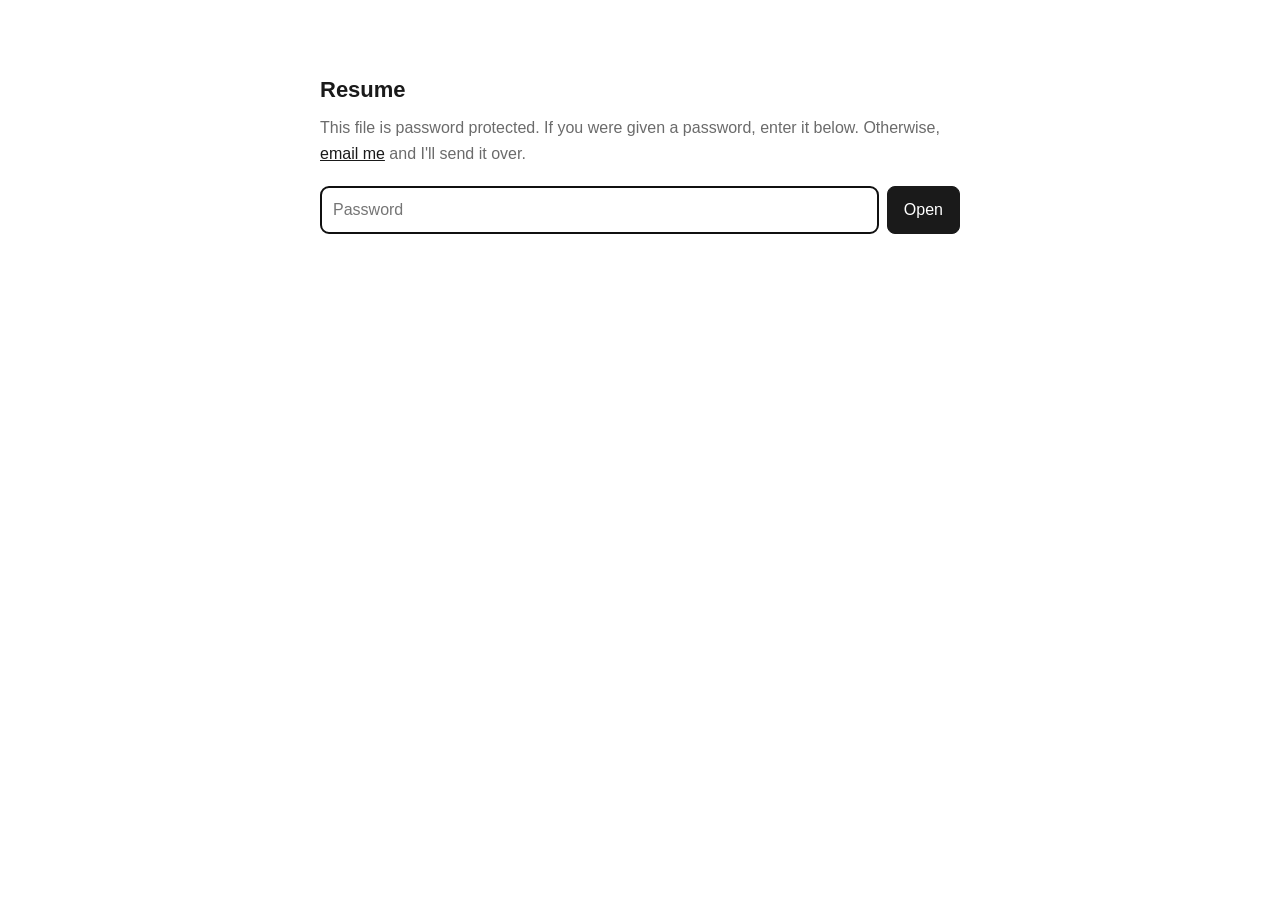
==== resume.html @ cb53555e "Personal site Co-Authored-By: Claude Fable 5.1 <noreply@anthropic.com>" ====
<!doctype html>
<html lang="en">
<head>
<meta charset="utf-8">
<meta name="viewport" content="width=device-width, initial-scale=1">
<meta name="robots" content="noindex">
<title>Resume · Fatima Salehbhai</title>
<style>
  :root{--bg:#fff;--fg:#1a1a1a;--muted:#6b6b6b;--line:#e6e6e6}
  @media (prefers-color-scheme:dark){:root{--bg:#111;--fg:#eaeaea;--muted:#9a9a9a;--line:#2a2a2a}}
  body{margin:0;background:var(--bg);color:var(--fg);font:16px/1.6 -apple-system,BlinkMacSystemFont,"Segoe UI",Helvetica,Arial,sans-serif}
  main{max-width:640px;margin:0 auto;padding:72px 24px}
  h1{font-size:22px;font-weight:600;margin:0 0 8px}
  p{color:var(--muted);margin:0 0 20px}
  form{display:flex;gap:8px;flex-wrap:wrap}
  input{flex:1;min-width:200px;font:inherit;padding:10px 12px;border:1px solid var(--line);border-radius:8px;background:transparent;color:var(--fg)}
  button{font:inherit;padding:10px 16px;border:1px solid var(--fg);border-radius:8px;background:var(--fg);color:var(--bg);cursor:pointer}
  .err{color:#c0392b;margin-top:12px;min-height:1.5em}
  a{color:var(--fg)}
  iframe{width:100%;height:85vh;border:1px solid var(--line);border-radius:8px;margin-top:20px}
</style>
</head>
<body>
<main>
  <h1>Resume</h1>
  <p>This file is password protected. If you were given a password, enter it below. Otherwise, <a href="mailto:fatima.salehbhai@gmail.com">email me</a> and I'll send it over.</p>
  <form id="f">
    <input id="pw" type="password" placeholder="Password" autocomplete="off" autofocus>
    <button type="submit">Open</button>
  </form>
  <div class="err" id="err"></div>
  <div id="out"></div>
</main>
<script>
const enc = fetch('resume.enc').then(r => r.arrayBuffer());
document.getElementById('f').addEventListener('submit', async e => {
  e.preventDefault();
  const err = document.getElementById('err'); err.textContent = '';
  try {
    const buf = new Uint8Array(await enc);
    const salt = buf.slice(0,16), iv = buf.slice(16,28), ct = buf.slice(28);
    const pw = new TextEncoder().encode(document.getElementById('pw').value);
    const base = await crypto.subtle.importKey('raw', pw, 'PBKDF2', false, ['deriveKey']);
    const key = await crypto.subtle.deriveKey({name:'PBKDF2', salt, iterations:300000, hash:'SHA-256'}, base, {name:'AES-GCM', length:256}, false, ['decrypt']);
    const pdf = await crypto.subtle.decrypt({name:'AES-GCM', iv}, key, ct);
    const url = URL.createObjectURL(new Blob([pdf], {type:'application/pdf'}));
    document.getElementById('out').innerHTML = '<p><a href="'+url+'" download="Fatima_Salehbhai_Resume.pdf">Download PDF</a></p><iframe src="'+url+'"></iframe>';
    document.getElementById('f').hidden = true;
  } catch (_) { err.textContent = 'That password did not work.'; }
});
</script>
</body>
</html>
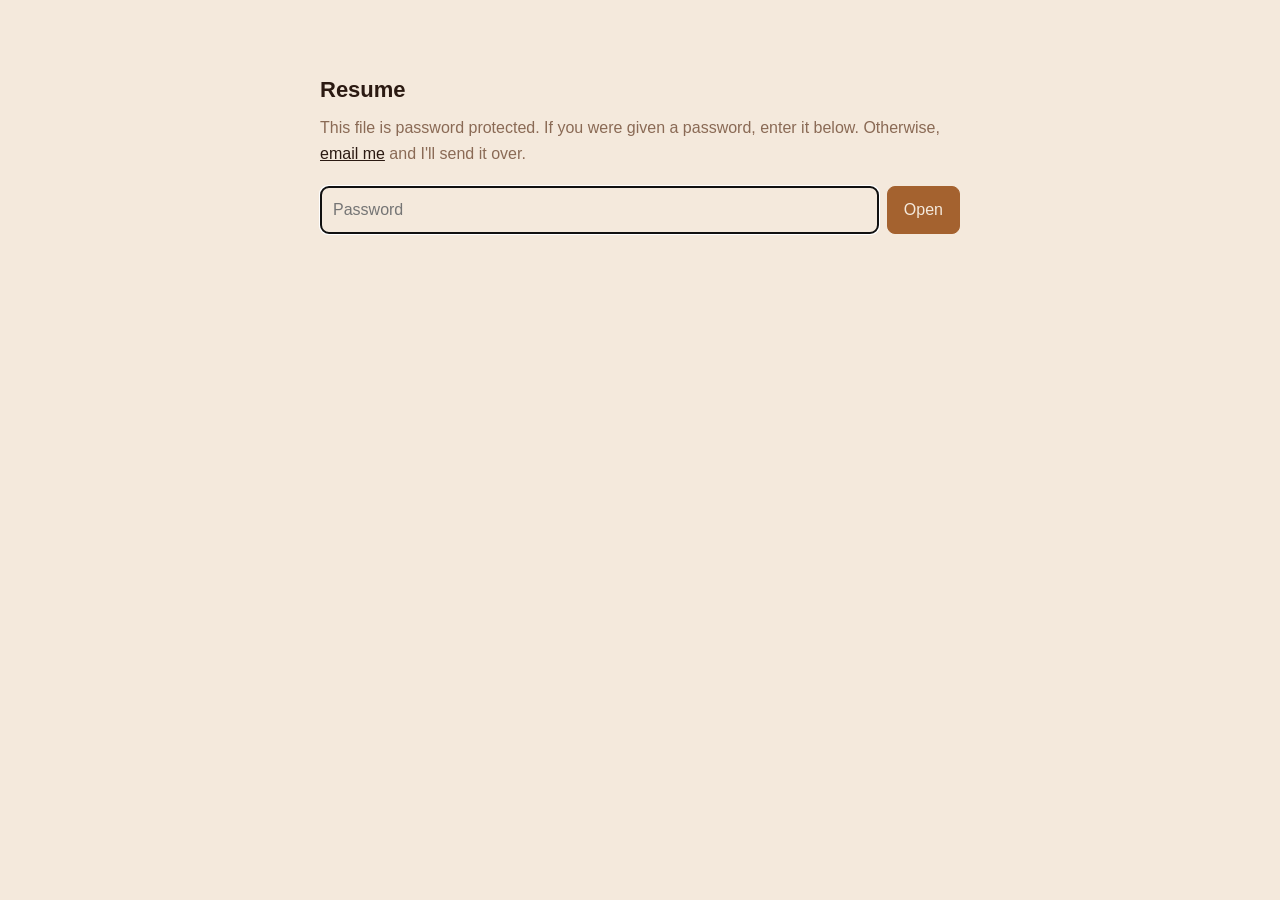
==== commit 4ceae2ad: "Chai and boba themes; proximity glow for hidden memories; keep cards on screen Co-Authored-By: Claud" ====
--- a/resume.html
+++ b/resume.html
@@ -6,15 +6,16 @@
 <meta name="robots" content="noindex">
 <title>Resume · Fatima Salehbhai</title>
 <style>
-  :root{--bg:#fff;--fg:#1a1a1a;--muted:#6b6b6b;--line:#e6e6e6}
-  @media (prefers-color-scheme:dark){:root{--bg:#111;--fg:#eaeaea;--muted:#9a9a9a;--line:#2a2a2a}}
-  body{margin:0;background:var(--bg);color:var(--fg);font:16px/1.6 -apple-system,BlinkMacSystemFont,"Segoe UI",Helvetica,Arial,sans-serif}
+  :root{--bg:#f4e9dc;--fg:#2b1a12;--muted:#8a6a55;--line:#e3d0bc;--link:#2b1a12;--accent:#a4622f;--card:#fbf4ec}
+  @media (prefers-color-scheme:dark){:root:not([data-theme="boba"]){--bg:#2a1a12;--fg:#f3e4d2;--muted:#c2a58a;--line:#4a3325;--link:#f3e4d2;--accent:#e0a263;--card:#34221a}}
+  :root[data-theme="chai"]{--bg:#2a1a12;--fg:#f3e4d2;--muted:#c2a58a;--line:#4a3325;--link:#f3e4d2;--accent:#e0a263;--card:#34221a}
+  body{margin:0;background:var(--bg);transition:background .4s,color .4s;color:var(--fg);font:16px/1.6 -apple-system,BlinkMacSystemFont,"Segoe UI",Helvetica,Arial,sans-serif}
   main{max-width:640px;margin:0 auto;padding:72px 24px}
   h1{font-size:22px;font-weight:600;margin:0 0 8px}
   p{color:var(--muted);margin:0 0 20px}
   form{display:flex;gap:8px;flex-wrap:wrap}
   input{flex:1;min-width:200px;font:inherit;padding:10px 12px;border:1px solid var(--line);border-radius:8px;background:transparent;color:var(--fg)}
-  button{font:inherit;padding:10px 16px;border:1px solid var(--fg);border-radius:8px;background:var(--fg);color:var(--bg);cursor:pointer}
+  button{font:inherit;padding:10px 16px;border:1px solid var(--accent);border-radius:8px;background:var(--accent);color:var(--bg);cursor:pointer}
   .err{color:#c0392b;margin-top:12px;min-height:1.5em}
   a{color:var(--fg)}
   iframe{width:100%;height:85vh;border:1px solid var(--line);border-radius:8px;margin-top:20px}
@@ -32,6 +33,7 @@
   <div id="out"></div>
 </main>
 <script>
+try{ var s=localStorage.getItem('brew'); if(s) document.documentElement.dataset.theme=s; }catch(e){}
 const enc = fetch('resume.enc').then(r => r.arrayBuffer());
 document.getElementById('f').addEventListener('submit', async e => {
   e.preventDefault();
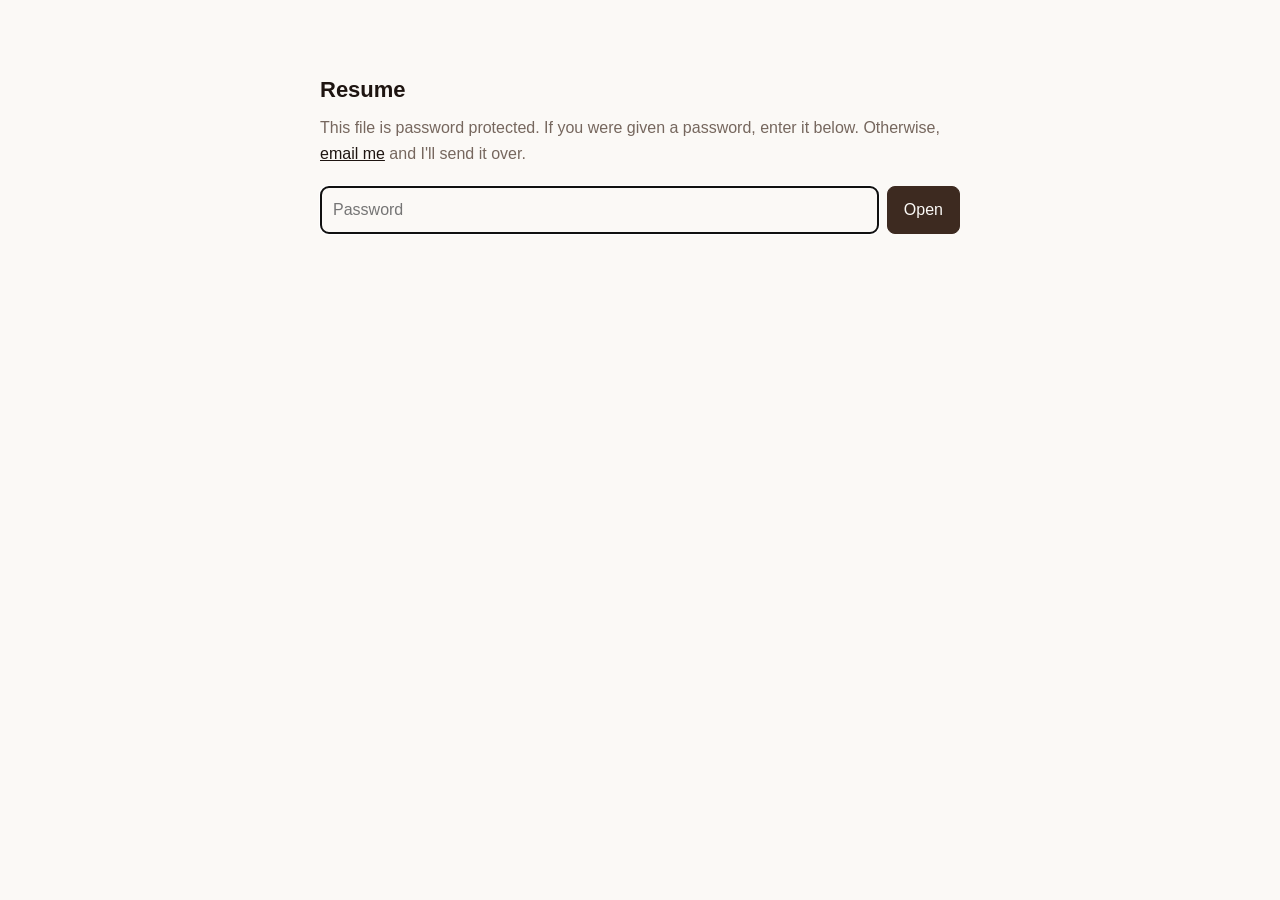
==== commit e6a06e54: "Boba: milk white and tapioca brown; drop orange accents Co-Authored-By: Claude Opus 5.5 <noreply@ant" ====
--- a/resume.html
+++ b/resume.html
@@ -6,9 +6,9 @@
 <meta name="robots" content="noindex">
 <title>Resume · Fatima Salehbhai</title>
 <style>
-  :root{--bg:#f4e9dc;--fg:#2b1a12;--muted:#8a6a55;--line:#e3d0bc;--link:#2b1a12;--accent:#a4622f;--card:#fbf4ec}
-  @media (prefers-color-scheme:dark){:root:not([data-theme="boba"]){--bg:#2a1a12;--fg:#f3e4d2;--muted:#c2a58a;--line:#4a3325;--link:#f3e4d2;--accent:#e0a263;--card:#34221a}}
-  :root[data-theme="chai"]{--bg:#2a1a12;--fg:#f3e4d2;--muted:#c2a58a;--line:#4a3325;--link:#f3e4d2;--accent:#e0a263;--card:#34221a}
+  :root{--bg:#fbf9f6;--fg:#1e1511;--muted:#76675e;--line:#ebe4dd;--link:#1e1511;--accent:#3d2a20;--card:#ffffff}
+  @media (prefers-color-scheme:dark){:root:not([data-theme="boba"]){--bg:#2a1a12;--fg:#f3e4d2;--muted:#bfa58f;--line:#4a3325;--link:#f3e4d2;--accent:#d8bb9c;--card:#34221a}}
+  :root[data-theme="chai"]{--bg:#2a1a12;--fg:#f3e4d2;--muted:#bfa58f;--line:#4a3325;--link:#f3e4d2;--accent:#d8bb9c;--card:#34221a}
   body{margin:0;background:var(--bg);transition:background .4s,color .4s;color:var(--fg);font:16px/1.6 -apple-system,BlinkMacSystemFont,"Segoe UI",Helvetica,Arial,sans-serif}
   main{max-width:640px;margin:0 auto;padding:72px 24px}
   h1{font-size:22px;font-weight:600;margin:0 0 8px}
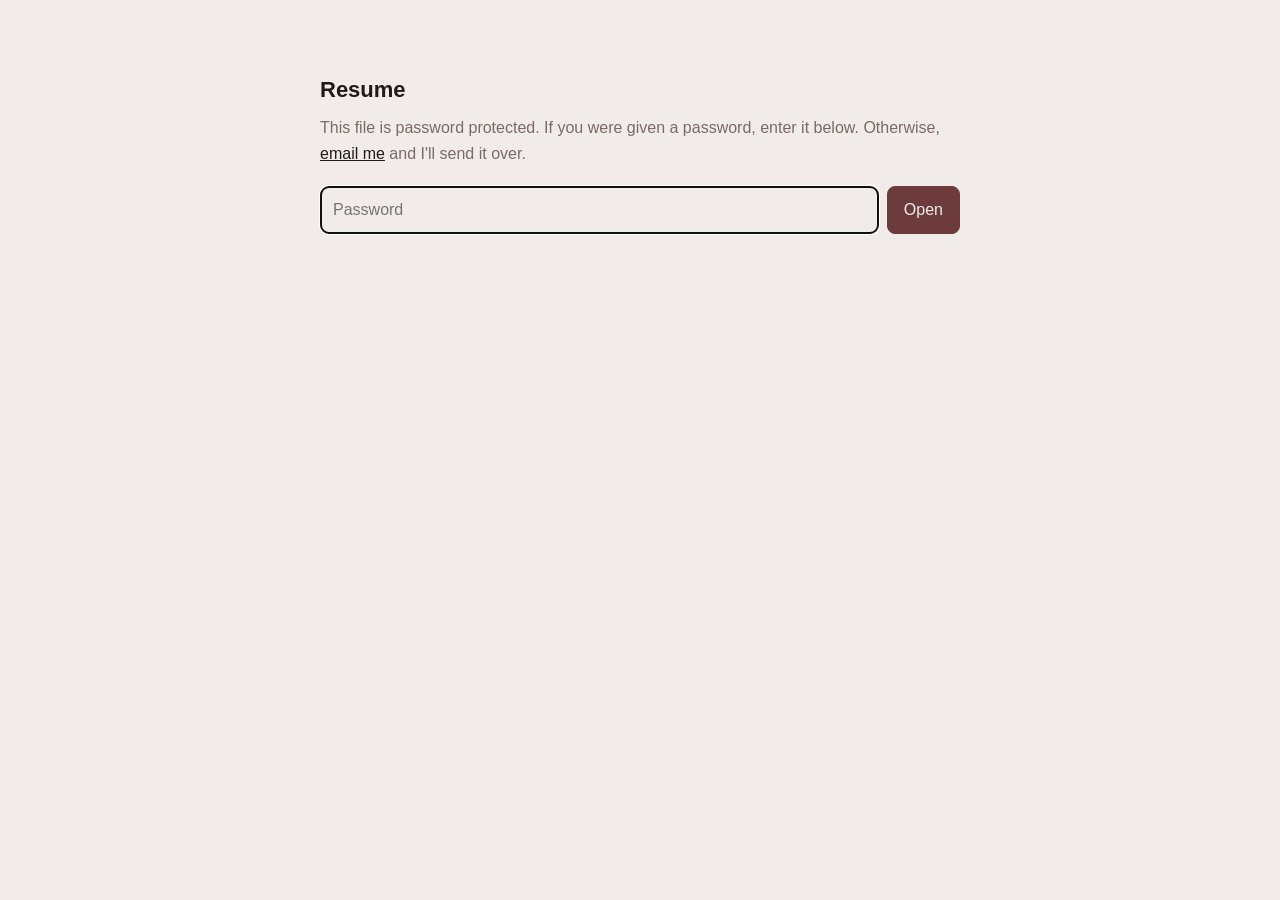
==== commit ec7ff3a9: "Cocoa/cardamom and mauve/rosewood palettes; animated boba and chai drink switch Co-Authored-By: Clau" ====
--- a/resume.html
+++ b/resume.html
@@ -6,9 +6,9 @@
 <meta name="robots" content="noindex">
 <title>Resume · Fatima Salehbhai</title>
 <style>
-  :root{--bg:#fbf9f6;--fg:#1e1511;--muted:#76675e;--line:#ebe4dd;--link:#1e1511;--accent:#3d2a20;--card:#ffffff}
-  @media (prefers-color-scheme:dark){:root:not([data-theme="boba"]){--bg:#2a1a12;--fg:#f3e4d2;--muted:#bfa58f;--line:#4a3325;--link:#f3e4d2;--accent:#d8bb9c;--card:#34221a}}
-  :root[data-theme="chai"]{--bg:#2a1a12;--fg:#f3e4d2;--muted:#bfa58f;--line:#4a3325;--link:#f3e4d2;--accent:#d8bb9c;--card:#34221a}
+  :root{--bg:#f1ece9;--fg:#24191a;--muted:#7a6a68;--line:#e2d8d5;--link:#24191a;--accent:#6e3b3d;--card:#faf7f6;--pearl:#2a1c1c;--milk:#d9c3b8;--leaf:#8a9a78}
+  @media (prefers-color-scheme:dark){:root:not([data-theme="boba"]){--bg:#231617;--fg:#eee2dc;--muted:#b09c97;--line:#3f2a2b;--link:#eee2dc;--accent:#a9b88f;--card:#2e1e1f;--pearl:#140c0c;--milk:#b98a6e;--leaf:#a9b88f}}
+  :root[data-theme="chai"]{--bg:#231617;--fg:#eee2dc;--muted:#b09c97;--line:#3f2a2b;--link:#eee2dc;--accent:#a9b88f;--card:#2e1e1f;--pearl:#140c0c;--milk:#b98a6e;--leaf:#a9b88f}
   body{margin:0;background:var(--bg);transition:background .4s,color .4s;color:var(--fg);font:16px/1.6 -apple-system,BlinkMacSystemFont,"Segoe UI",Helvetica,Arial,sans-serif}
   main{max-width:640px;margin:0 auto;padding:72px 24px}
   h1{font-size:22px;font-weight:600;margin:0 0 8px}
